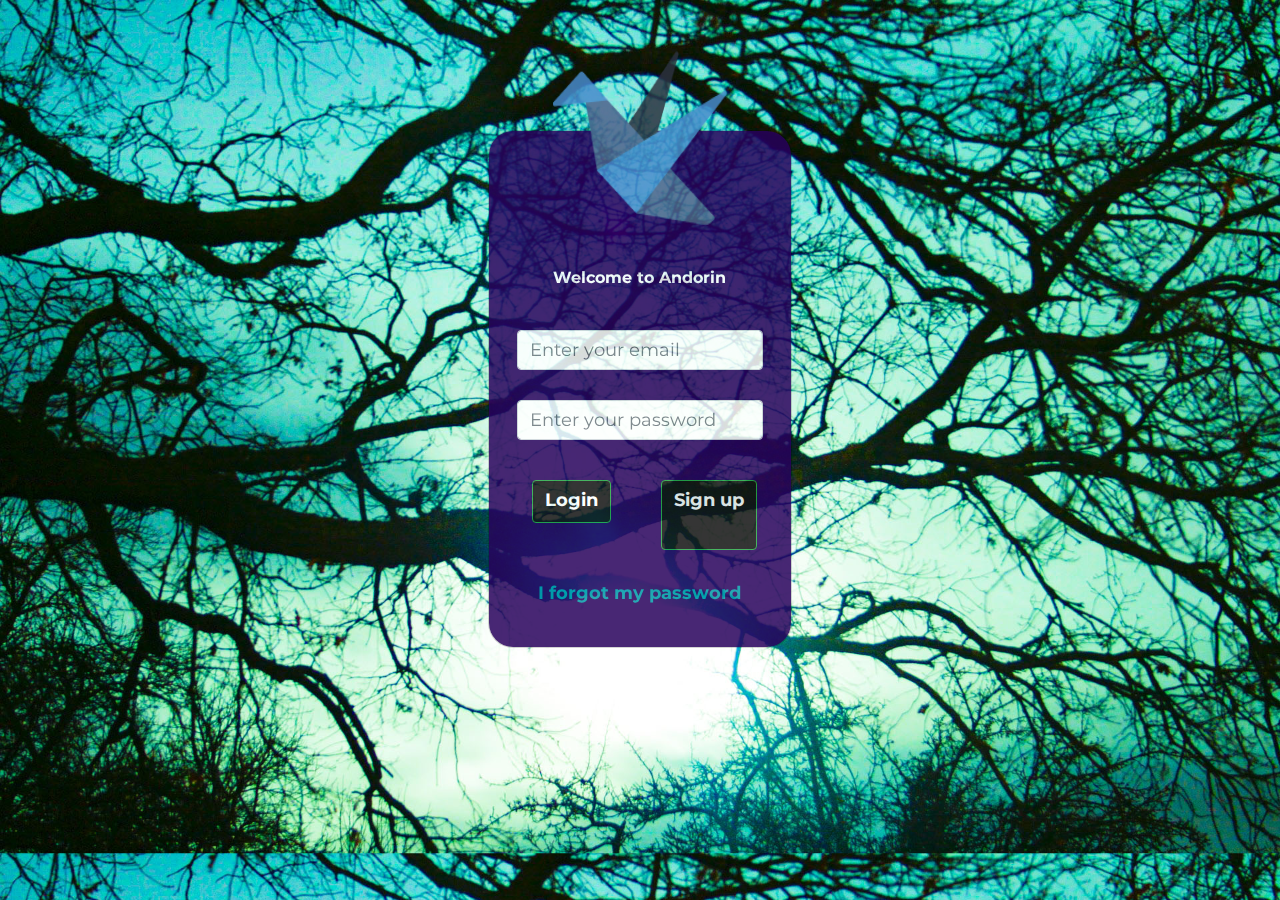
==== login.html @ 0fc13747 "mensagem de commit" ====
<!DOCTYPE html>
<html lang="pt">
    <head>
        <title>Andorin Login</title>
        <meta charset="utf-8">
        <meta name="viewport" content="width=device-width, initial-scale=1, shrink-to-fit=no">
        <link rel="sytlesheet" href="css/bootstrap.min.css"/>
        <link rel="stylesheet" href="css/bootstrap.css">
        <link rel="stylesheet" href="css/bootstrap-grid.css">
        <link rel="stylesheet" href="css/login.css">
        <link href="https://fonts.googleapis.com/css?family=Montserrat&display=swap" rel="stylesheet">
        
    </head>
    <body>
        <div class="modal-dialog text-center">
            <div class="col-sm-8 main-section">
                <div class="modal-content">
                    <div class="col-12 logo-img">
                        <img class="img-itself" src="img/andorinPokemon.png">
                    </div>
                    <p> <strong> Welcome to Andorin </strong>  </p>
                    <form class="col-12">
                        <div class="form-group">
                            <input type="text" class="form-control" placeholder="Enter your email">
                            <input type="password" class="form-control" placeholder="Enter your password">
                        </div>
                    </form>

                    <div class="row log-or-signup">
                        <div class="col-6 login">
                            <button type="submit" class="btn btn-success"> <strong> Login </strong> </button>
                        </div>
                        <div class="col-6 sign-up">
                            <button class="btn btn-success" id="signup"> <strong> Sign up </strong> </button>
                        </div>
                    </div>

                    <div class="col-12 forgot-password">
                        <a> <strong>I forgot my password </strong> </a>
                    </div>
                </div>

            </div>

        </div>
        
        <footer>

        </footer>

        <script src="js/jquery.min.js" ></script>
        <script src="js/bootstrap.min.js" ></script>
        
    </body>
</html>
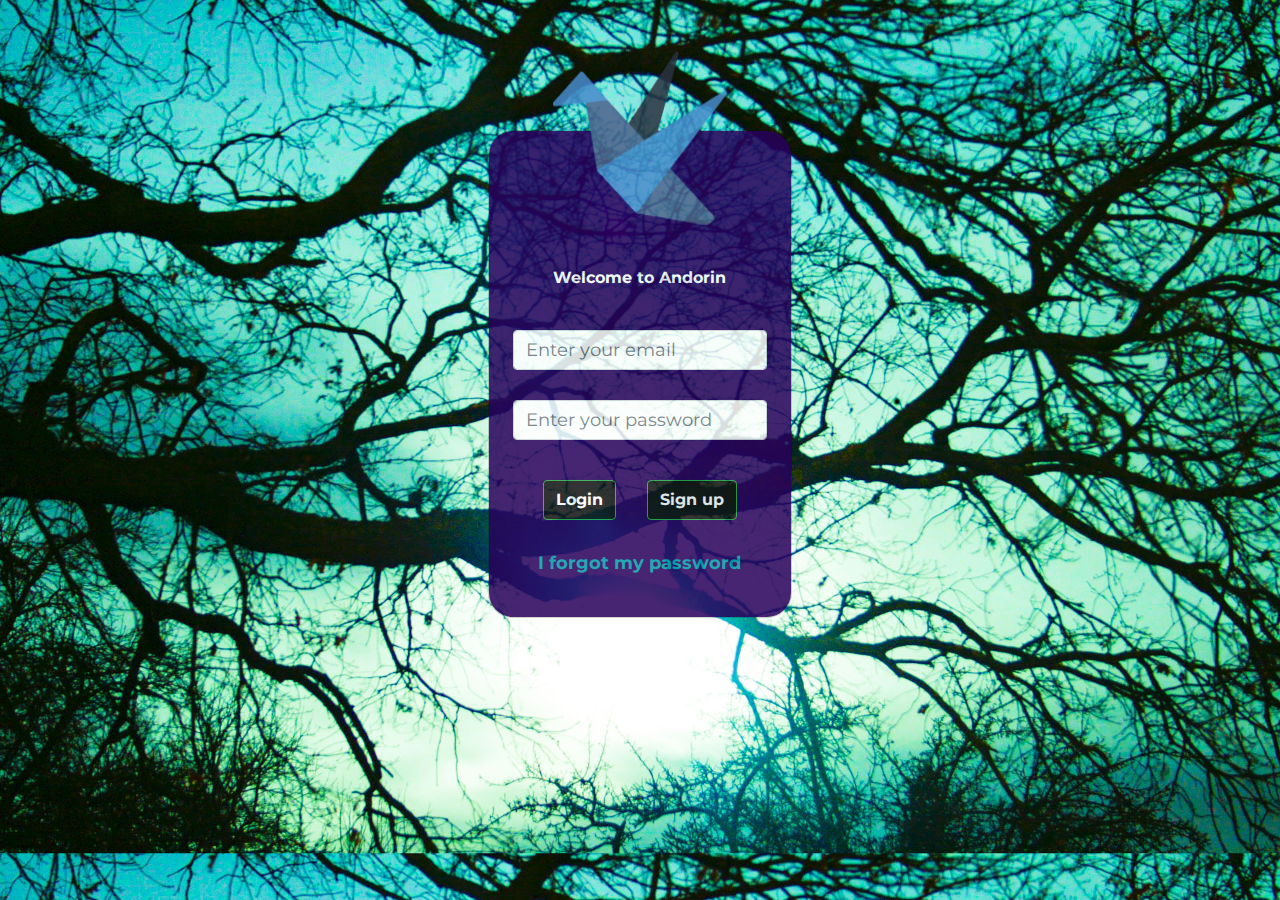
==== commit 2f804346: "Ajustes no form da página de login" ====
--- a/login.html
+++ b/login.html
@@ -16,23 +16,27 @@
         <div class="modal-dialog text-center">
             <div class="col-sm-8 main-section">
                 <div class="modal-content">
-                    <div class="col-12 logo-img">
+                    <div class="logo-img">
                         <img class="img-itself" src="img/andorinPokemon.png">
                     </div>
                     <p> <strong> Welcome to Andorin </strong>  </p>
-                    <form class="col-12">
+                    <form>
                         <div class="form-group">
                             <input type="text" class="form-control" placeholder="Enter your email">
                             <input type="password" class="form-control" placeholder="Enter your password">
                         </div>
                     </form>
 
-                    <div class="row log-or-signup">
-                        <div class="col-6 login">
-                            <button type="submit" class="btn btn-success"> <strong> Login </strong> </button>
+                    <div class="log-or-signup">
+                        <div class="login">
+                            <button type="submit" class="btn btn-success"> 
+                                <strong> Login </strong> 
+                            </button>
                         </div>
-                        <div class="col-6 sign-up">
-                            <button class="btn btn-success" id="signup"> <strong> Sign up </strong> </button>
+                        <div class="sign-up">
+                            <button class="btn btn-success" id="signup"> 
+                                <strong> Sign up </strong> 
+                        </button>
                         </div>
                     </div>
 
--- a/css/login.css
+++ b/css/login.css
@@ -22,7 +22,7 @@
 .modal-content {
     background-color: #28005b ;
     opacity: .85;
-    padding: 10px 13px;
+    padding: 10px 24px;
     border-radius: 25px;
 }
 
@@ -54,27 +54,14 @@
 
 .log-or-signup {
     display: flex;
-    justify-content: center;
-}
-
-.login {
-    padding-left: 30px;
-}
-
-.sign-up {
-    padding-right: 30px;
+    justify-content: space-evenly;
 }
 
 .btn-success {
     margin-bottom: 30px;
-    padding-bottom: 35px;
     height: 40px;
     background-color:	#111111;
-    font-size: 18px;
-}
-
-#signup {
-    height: 70px;
+    font-size: 12pt;
 }
 
 .btn-success:hover {
